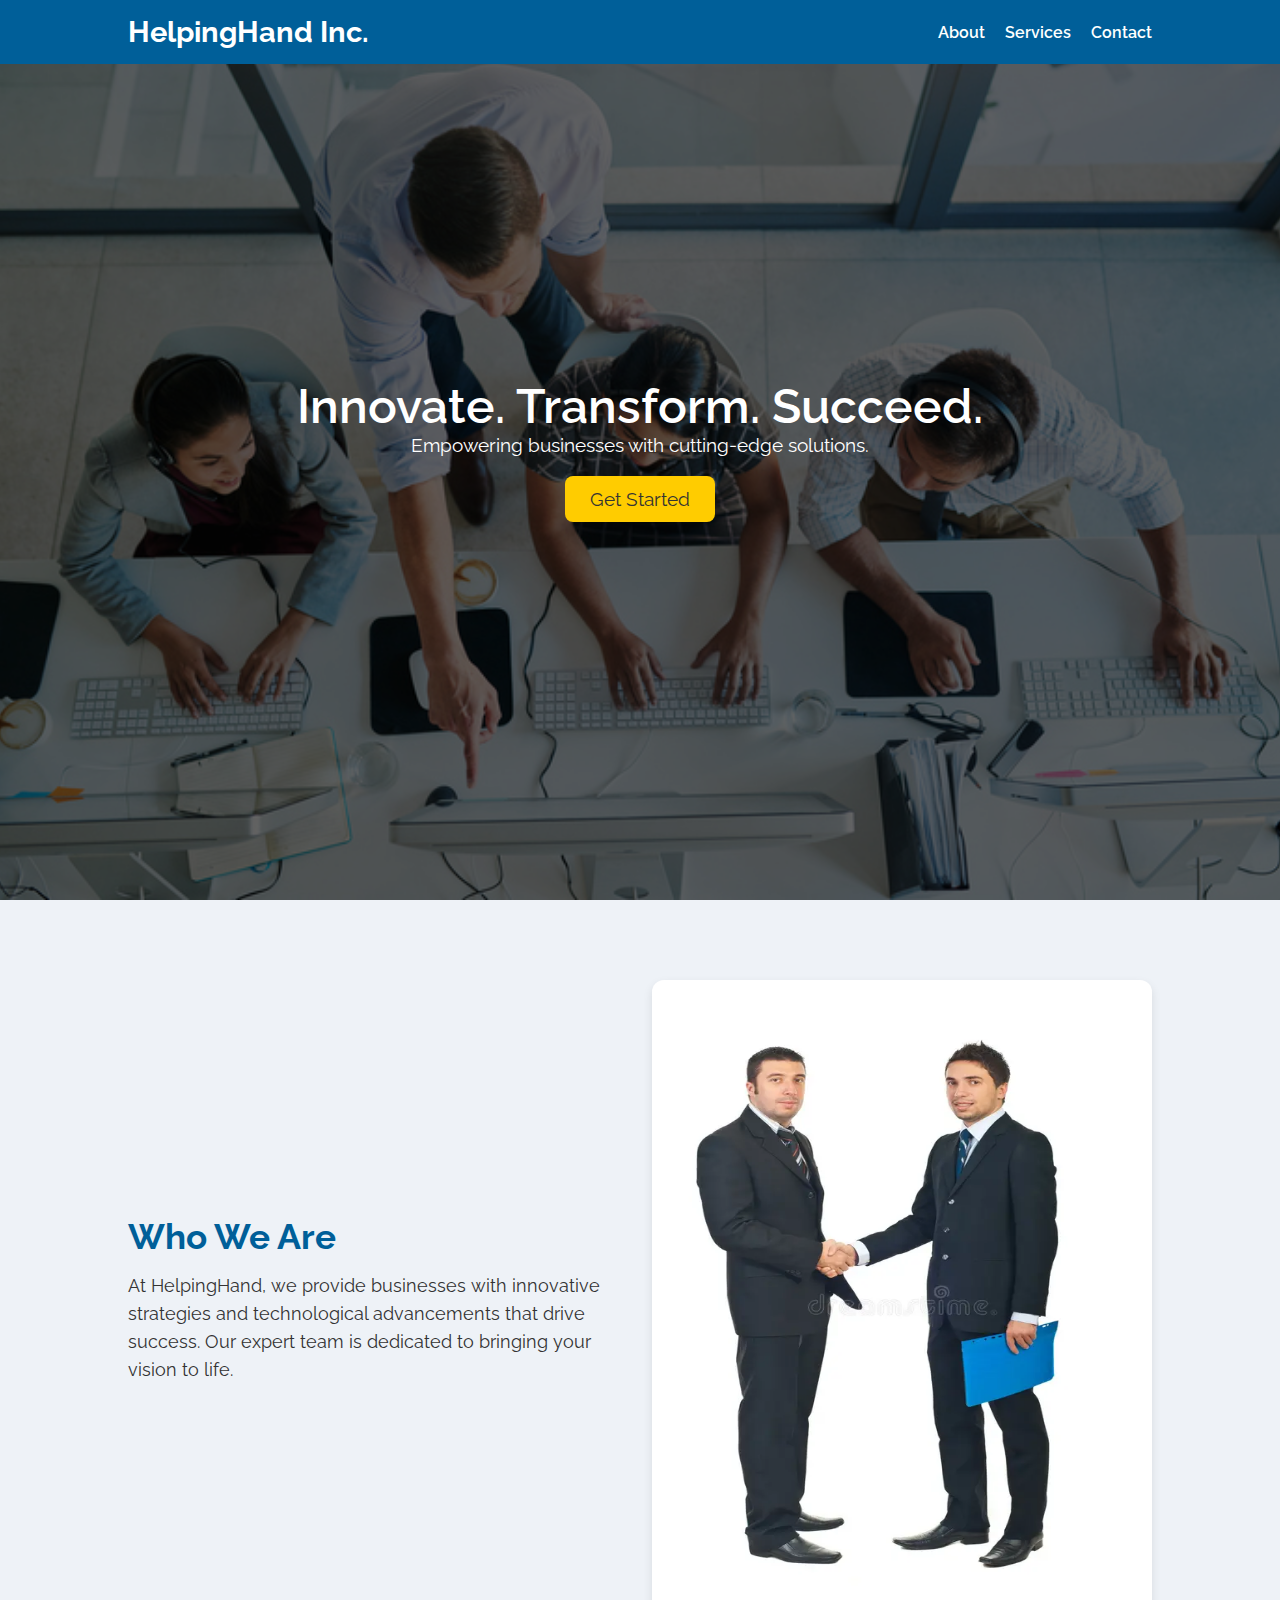
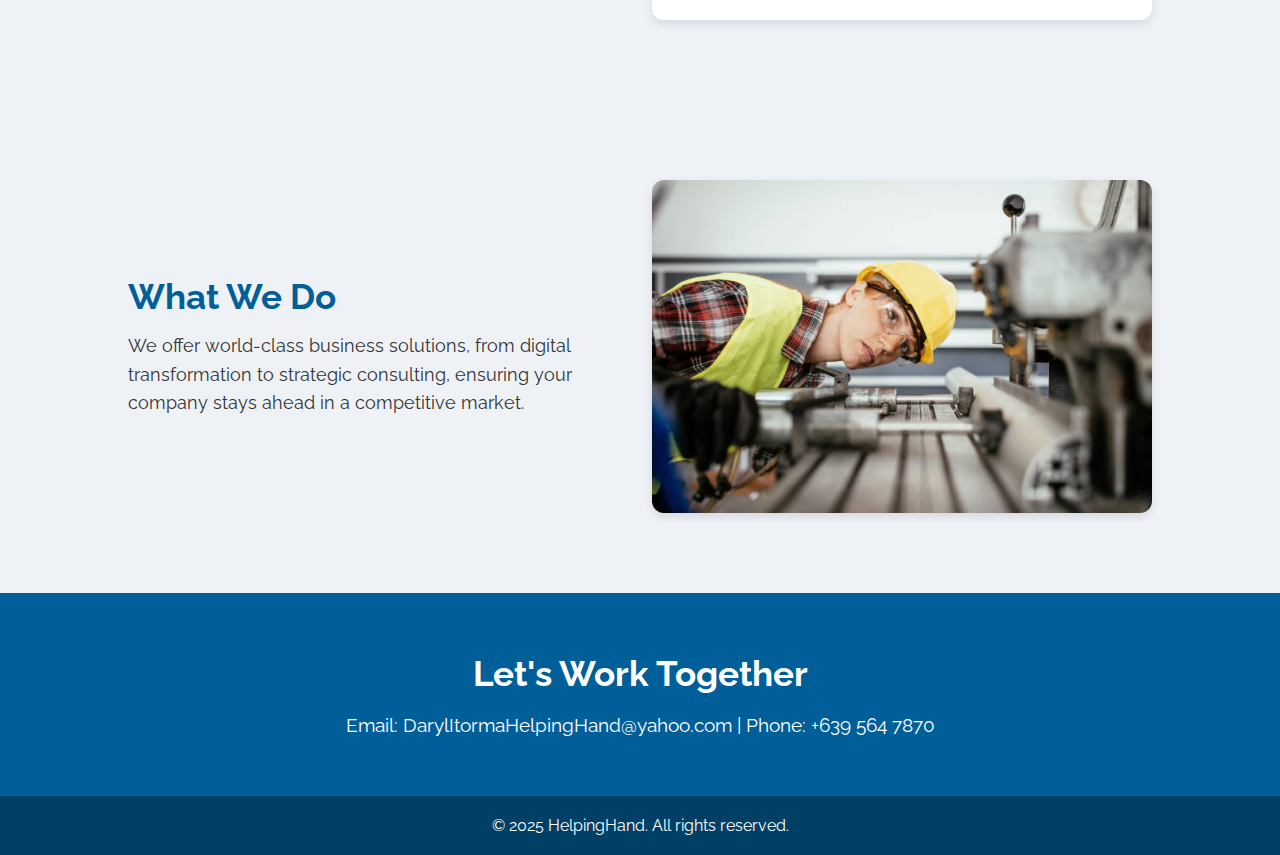
==== BusinessWebsite/index.html @ 79c6e8b8 "Added business website" ====
<!DOCTYPE html>
<html lang="en">
<head>
    <link rel="stylesheet" href="style.css">
    <meta charset="UTF-8">
    <meta name="viewport" content="width=device-width, initial-scale=1.0">
    <title>BlueWave Solutions</title>
    
</head>
<body>

    <nav>
        <div class="logo">HelpingHand Inc.</div>
        <ul>
            <li><a href="#about">About</a></li>
            <li><a href="#services">Services</a></li>
            <li><a href="#contact">Contact</a></li>
        </ul>
    </nav>

    <section class="hero">
        <h1>Innovate. Transform. Succeed.</h1>
        <p>Empowering businesses with cutting-edge solutions.</p>
        <a href="#contact" class="btn">Get Started</a>
    </section>

    <section id="about" class="section">
        <div class="text">
            <h2>Who We Are</h2>
            <p>At HelpingHand, we provide businesses with innovative strategies and technological advancements that drive success. Our expert team is dedicated to bringing your vision to life.</p>
        </div>
        <img src="help1.webp" alt="About Us" height="640px" width="16px">
    </section>

    <section id="services" class="section">
        <img src="help3.jpg" alt="Services">
        <div class="text">
            <h2>What We Do</h2>
            <p>We offer world-class business solutions, from digital transformation to strategic consulting, ensuring your company stays ahead in a competitive market.</p>
        </div>
    </section>

    <section id="contact" class="contact">
        <h2>Let's Work Together</h2>
        <p>Email: DarylItormaHelpingHand@yahoo.com | Phone: +639 564 7870</p>
    </section>

    <footer class="footer">
        <p>&copy; 2025 HelpingHand. All rights reserved.</p>
    </footer>

</body>
</html>
---- BusinessWebsite/style.css ----
@import url('https://fonts.googleapis.com/css2?family=Raleway:wght@300;400;600&display=swap');

* {
    margin: 0;
    padding: 0;
    box-sizing: border-box;
    font-family: 'Raleway', sans-serif;
    scroll-behavior: smooth;
}

body {
    background-color: #eef2f7;
    color: #333;
}

/* Navigation */
nav {
    display: flex;
    justify-content: space-between;
    align-items: center;
    background: #005f99;
    color: white;
    padding: 15px 10%;
    position: fixed;
    width: 100%;
    top: 0;
    left: 0;
    z-index: 1000;
}

nav .logo {
    font-size: 1.8em;
    font-weight: bold;
}

nav ul {
    display: flex;
    list-style: none;
}

nav ul li {
    margin-left: 20px;
}

nav ul li a {
    color: white;
    text-decoration: none;
    font-weight: 600;
    transition: color 0.3s;
}

nav ul li a:hover {
    color: #ffcc00;
}

/* Hero Section */
.hero {
    background: url('help.jpg') no-repeat center center/cover;
    height: 100vh;
    display: flex;
    justify-content: center;
    align-items: center;
    text-align: center;
    color: white;
    flex-direction: column;
    position: relative;
}

.hero::before {
    content: "";
    position: absolute;
    top: 0;
    left: 0;
    width: 100%;
    height: 100%;
    background: rgba(0, 0, 0, 0.6);
}

.hero h1, .hero p, .hero .btn {
    position: relative;
    z-index: 1;
}

.hero h1 {
    font-size: 3em;
    font-weight: 600;
}

.hero p {
    font-size: 1.2em;
    margin-bottom: 20px;
}

.hero .btn {
    background: #ffcc00;
    color: #333;
    padding: 12px 25px;
    font-size: 1.2em;
    border: none;
    cursor: pointer;
    text-decoration: none;
    transition: all 0.3s ease;
    border-radius: 8px;
}

.hero .btn:hover {
    background: #ff9900;
    transform: scale(1.05);
}

/* About & Services */
.section {
    padding: 80px 10%;
    display: flex;
    align-items: center;
    gap: 40px;
}

.section img {
    width: 100%;
    max-width: 500px;
    border-radius: 12px;
    box-shadow: 0px 4px 10px rgba(0, 0, 0, 0.1);
}

.section:nth-child(even) {
    flex-direction: row-reverse;
}

.text {
    flex: 1;
}

.text h2 {
    font-size: 2.2em;
    margin-bottom: 15px;
    color: #005f99;
}

.text p {
    font-size: 1.1em;
    line-height: 1.6;
}

/* Contact Section */
.contact {
    background: #005f99;
    color: white;
    text-align: center;
    padding: 60px 10%;
}

.contact h2 {
    font-size: 2.2em;
    margin-bottom: 20px;
}

.contact p {
    font-size: 1.2em;
}

/* Footer */
.footer {
    background: #003f66;
    color: white;
    text-align: center;
    padding: 20px 10%;
}

/* Responsive Design */
@media (max-width: 768px) {
    nav {
        flex-direction: column;
        text-align: center;
        padding: 10px;
    }

    nav ul {
        margin-top: 10px;
    }

    .section {
        flex-direction: column;
        text-align: center;
    }

    .hero h1 {
        font-size: 2.5em;
    }

    .hero p {
        font-size: 1em;
    }

    .hero .btn {
        font-size: 1em;
        padding: 10px 20px;
    }
}
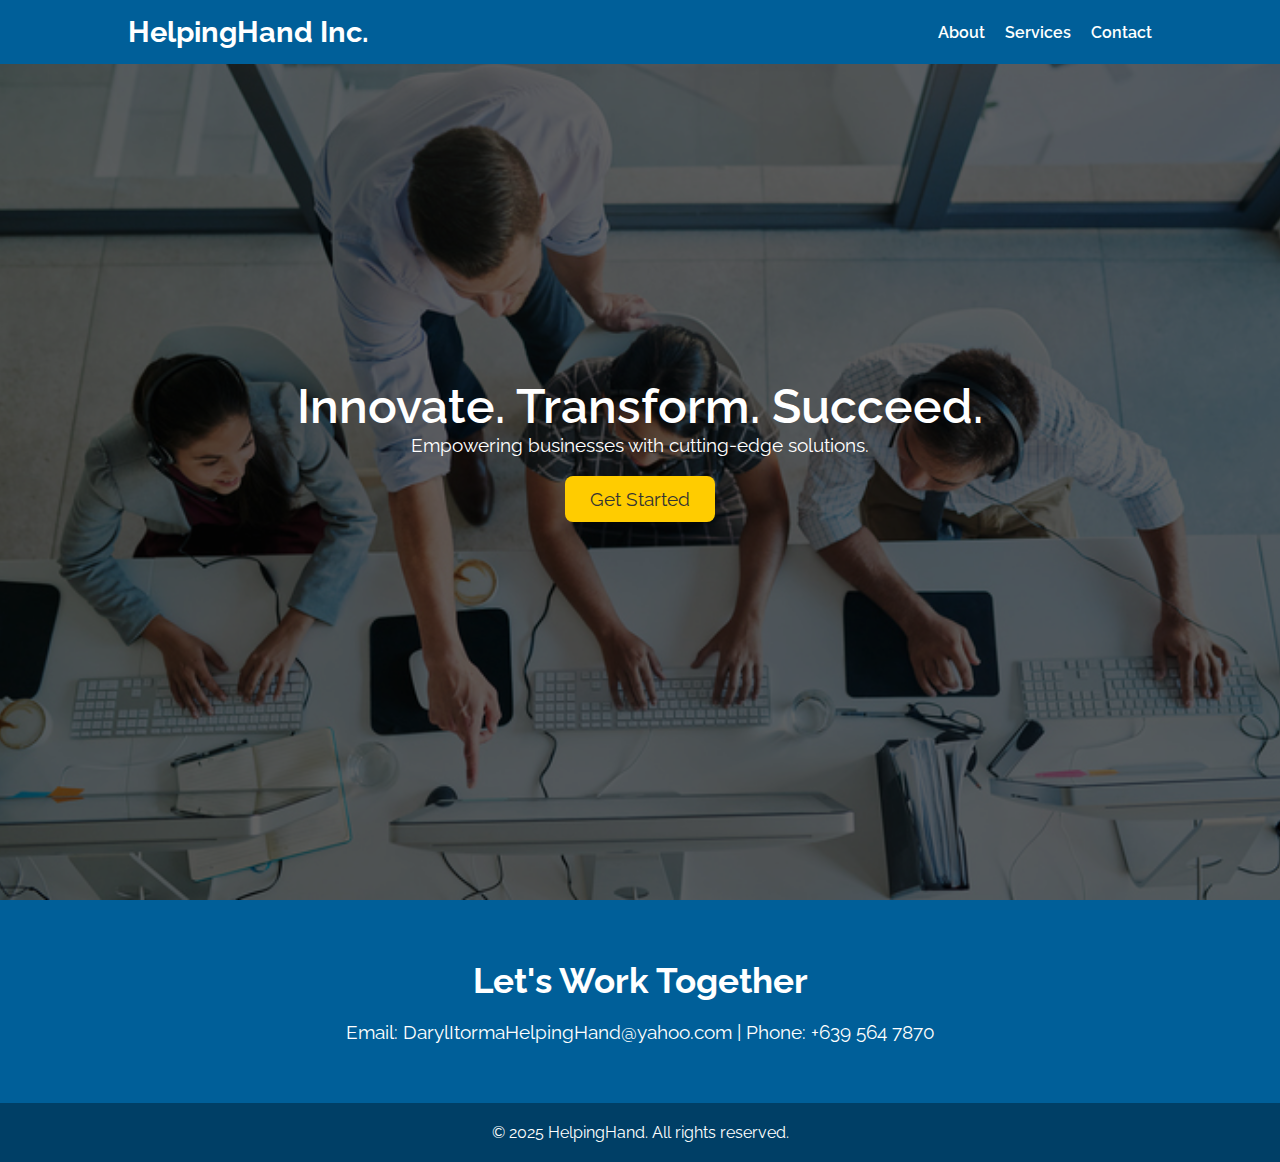
==== commit b8a2a53d: "Updated the Business Website. Added JS and Carousel" ====
--- a/BusinessWebsite/index.html
+++ b/BusinessWebsite/index.html
@@ -4,16 +4,15 @@
     <link rel="stylesheet" href="style.css">
     <meta charset="UTF-8">
     <meta name="viewport" content="width=device-width, initial-scale=1.0">
-    <title>BlueWave Solutions</title>
-    
+    <title>HelpingHand Inc.</title>
 </head>
 <body>
 
     <nav>
         <div class="logo">HelpingHand Inc.</div>
         <ul>
-            <li><a href="#about">About</a></li>
-            <li><a href="#services">Services</a></li>
+            <li><a href="about.html">About</a></li>
+            <li><a href="services.html">Services</a></li>
             <li><a href="#contact">Contact</a></li>
         </ul>
     </nav>
@@ -22,22 +21,6 @@
         <h1>Innovate. Transform. Succeed.</h1>
         <p>Empowering businesses with cutting-edge solutions.</p>
         <a href="#contact" class="btn">Get Started</a>
-    </section>
-
-    <section id="about" class="section">
-        <div class="text">
-            <h2>Who We Are</h2>
-            <p>At HelpingHand, we provide businesses with innovative strategies and technological advancements that drive success. Our expert team is dedicated to bringing your vision to life.</p>
-        </div>
-        <img src="help1.webp" alt="About Us" height="640px" width="16px">
-    </section>
-
-    <section id="services" class="section">
-        <img src="help3.jpg" alt="Services">
-        <div class="text">
-            <h2>What We Do</h2>
-            <p>We offer world-class business solutions, from digital transformation to strategic consulting, ensuring your company stays ahead in a competitive market.</p>
-        </div>
     </section>
 
     <section id="contact" class="contact">
--- a/BusinessWebsite/style.css
+++ b/BusinessWebsite/style.css
@@ -161,11 +161,13 @@
 
 /* Footer */
 .footer {
+    margin-top: auto;
     background: #003f66;
     color: white;
     text-align: center;
     padding: 20px 10%;
 }
+
 
 /* Responsive Design */
 @media (max-width: 768px) {
@@ -196,4 +198,70 @@
         font-size: 1em;
         padding: 10px 20px;
     }
-}+}
+
+/* Services Container */
+.services-container {
+    text-align: center;
+    padding: 50px 10%;
+}
+
+.services-container .text {
+    margin-bottom: 30px;
+}
+
+/* Carousel Wrapper */
+.carousel-wrapper {
+    display: flex;
+    justify-content: center;
+    align-items: center;
+}
+
+/* Carousel Container */
+.carousel-container {
+    position: relative;
+    max-width: 600px;
+    width: 100%;
+    height: 300px; /* Adjust this height as needed */
+    overflow: hidden;
+    border-radius: 10px;
+    box-shadow: 0px 4px 10px rgba(0, 0, 0, 0.1);
+}
+
+/* Carousel */
+.carousel {
+    display: flex;
+    transition: transform 0.5s ease-in-out;
+}
+
+.carousel-image {
+    width: 100%;
+    height: 100%;
+    object-fit: cover; /* Crop images to fit without distortion */
+}
+
+/* Show first image by default */
+.carousel-image:first-child {
+    display: block;
+}
+
+/* Navigation Buttons */
+.prev, .next {
+    position: absolute;
+    top: 50%;
+    transform: translateY(-50%);
+    background-color: rgba(0, 0, 0, 0.5);
+    color: white;
+    border: none;
+    padding: 10px 15px;
+    cursor: pointer;
+    font-size: 1.5em;
+    border-radius: 5px;
+}
+
+.prev { left: 10px; }
+.next { right: 10px; }
+
+.prev:hover, .next:hover {
+    background-color: rgba(0, 0, 0, 0.8);
+}
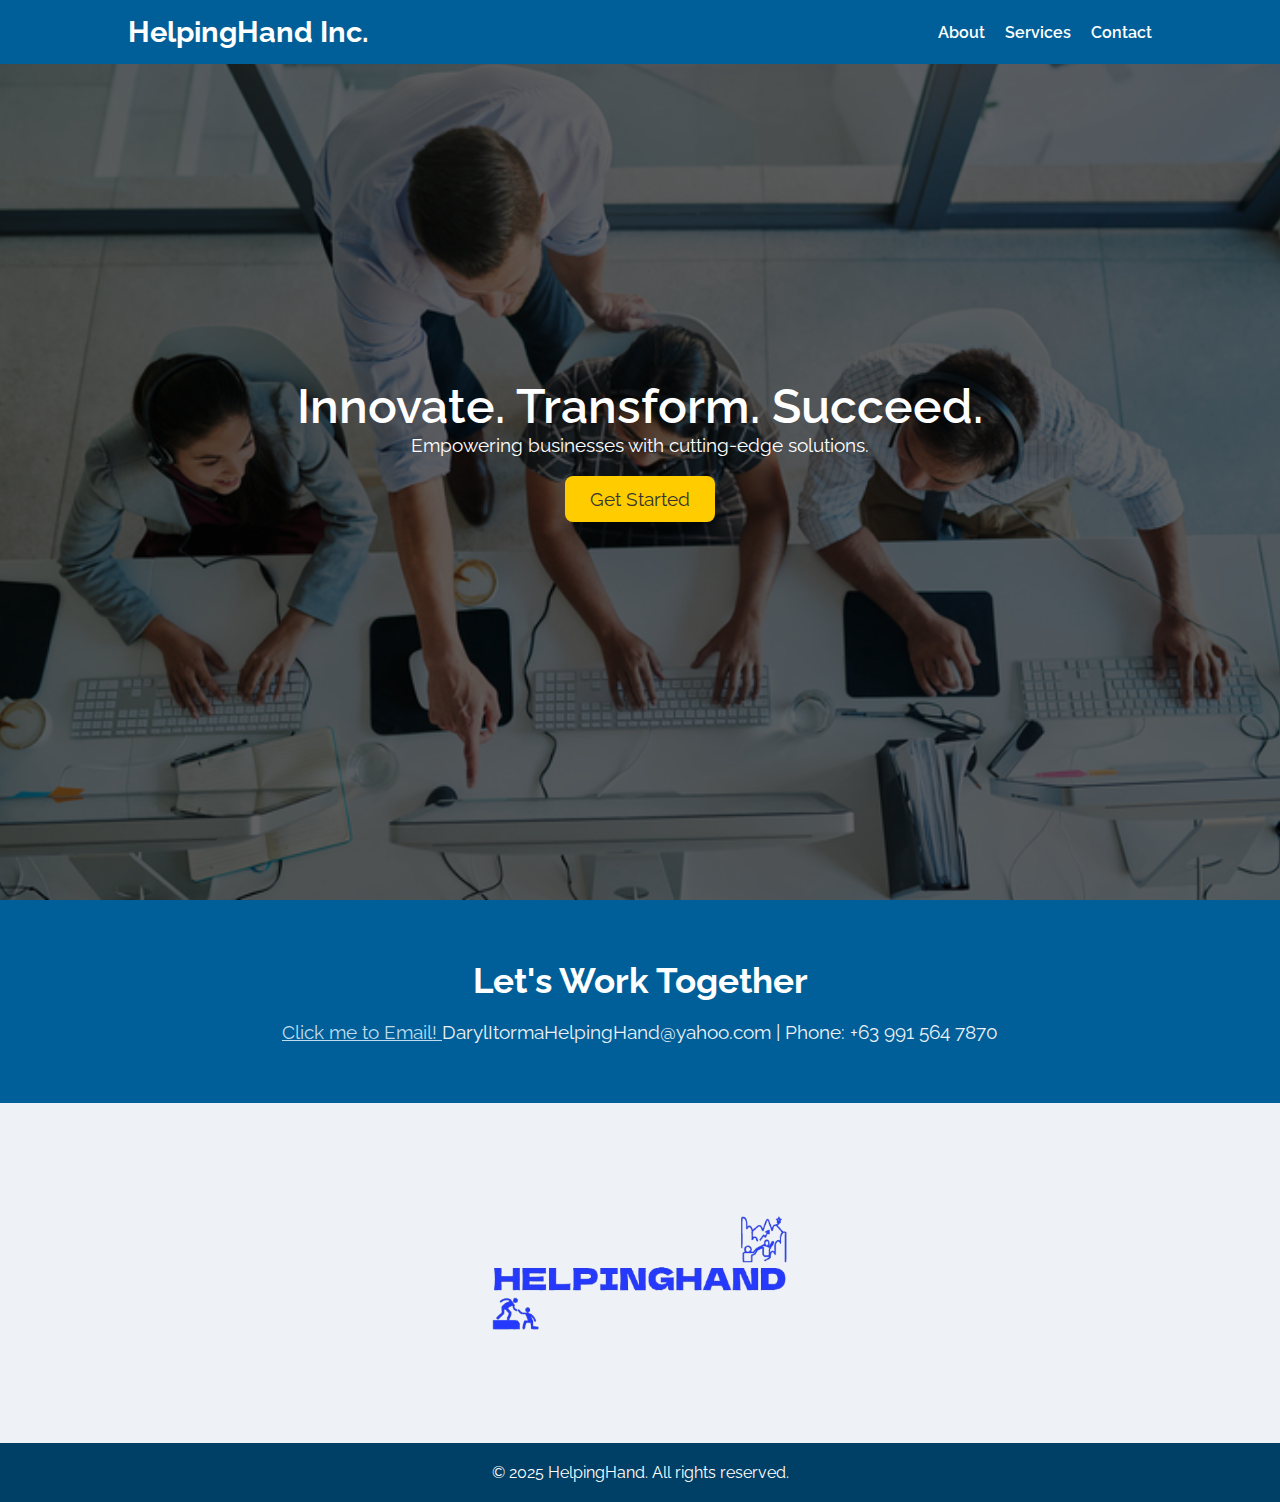
==== commit 0a68c8ae: "Added updates 2" ====
--- a/BusinessWebsite/index.html
+++ b/BusinessWebsite/index.html
@@ -25,9 +25,12 @@
 
     <section id="contact" class="contact">
         <h2>Let's Work Together</h2>
-        <p>Email: DarylItormaHelpingHand@yahoo.com | Phone: +639 564 7870</p>
+        <p> <a href="gmail.com"> Click me to Email! </a> DarylItormaHelpingHand@yahoo.com | Phone: +63 991 564 7870</p>
     </section>
-
+    
+    <!-- Logo Image -->
+    <img class="logo1" src="images/logo12.png" alt="HelpingHand Logo">
+    
     <footer class="footer">
         <p>&copy; 2025 HelpingHand. All rights reserved.</p>
     </footer>
--- a/BusinessWebsite/style.css
+++ b/BusinessWebsite/style.css
@@ -131,6 +131,13 @@
     flex: 1;
 }
 
+.text h1 {
+    font-size: 3.3em;
+    color: #005f99;
+    margin-bottom: 15px;
+}
+
+
 .text h2 {
     font-size: 2.2em;
     margin-bottom: 15px;
@@ -161,7 +168,7 @@
 
 /* Footer */
 .footer {
-    margin-top: auto;
+    margin-top: 20px;
     background: #003f66;
     color: white;
     text-align: center;
@@ -218,32 +225,74 @@
 }
 
 /* Carousel Container */
+.carousel-container1 {
+    max-width: fit-content;
+    margin-left: auto;
+    margin-right: auto;
+    justify-content: center;
+}
+.carousel-container1 h1 {
+    font-size: 3.3em;
+    color: #005f99;
+    margin-bottom: 15px;
+}
+
+/* Ensure the carousel container is positioned properly */
 .carousel-container {
     position: relative;
     max-width: 600px;
     width: 100%;
-    height: 300px; /* Adjust this height as needed */
+    height: 350px;
     overflow: hidden;
+    text-align: center;
     border-radius: 10px;
-    box-shadow: 0px 4px 10px rgba(0, 0, 0, 0.1);
-}
-
-/* Carousel */
-.carousel {
-    display: flex;
-    transition: transform 0.5s ease-in-out;
-}
-
+    margin-bottom: 20px;
+}
+
+/* Ensure individual slides are positioned absolutely */
+.carousel-item {
+    position: absolute;
+    width: 100%;
+    height: 100%;
+    opacity: 0; /* Initially hidden */
+    transition: opacity 1s ease-in-out;
+}
+
+/* Show active slide */
+.carousel-item.active {
+    opacity: 1;
+}
+
+/* Image Styling */
 .carousel-image {
     width: 100%;
     height: 100%;
-    object-fit: cover; /* Crop images to fit without distortion */
-}
-
-/* Show first image by default */
-.carousel-image:first-child {
-    display: block;
-}
+    object-fit: cover;
+    border-radius: 10px;
+}
+
+/* Fix the visibility issue for hover text */
+.carousel-text {
+    position: absolute;
+    bottom: 10%;
+    left: 50%;
+    transform: translateX(-50%);
+    background: rgba(0, 0, 0, 0.7); /* Dark background */
+    color: white;
+    padding: 10px 20px;
+    font-size: 18px;
+    border-radius: 5px;
+    opacity: 0;  /* Initially hidden */
+    z-index: 2; /* Ensure it's above the image */
+    transition: opacity 0.5s ease-in-out;
+    text-align: center;
+}
+
+/* Make sure the text appears on hover */
+.carousel-item:hover .carousel-text {
+    opacity: 1;
+}
+
 
 /* Navigation Buttons */
 .prev, .next {
@@ -265,3 +314,28 @@
 .prev:hover, .next:hover {
     background-color: rgba(0, 0, 0, 0.8);
 }
+
+/* Logo Image Styling */
+.logo1 {
+    display: block;
+    margin: 20px auto;  /* Center the logo horizontally */
+    max-width: 400px;    /* Set max width to avoid being too large */
+    height: auto;        /* Keep the aspect ratio */
+    border-radius: 8px;  /* Optional: round corners for style */
+    background-color: transparent;  /* Ensure no background color */
+}
+
+
+/* Optional: Adding space between contact section and the logo */
+.contact {
+    text-align: center;   /* Center the contact text */
+    margin-bottom: 10px;  /* Add some space below contact section */
+}
+
+.contact p {
+    color: #eef2f7;
+}
+
+.contact a {
+    color: #bedcee;
+}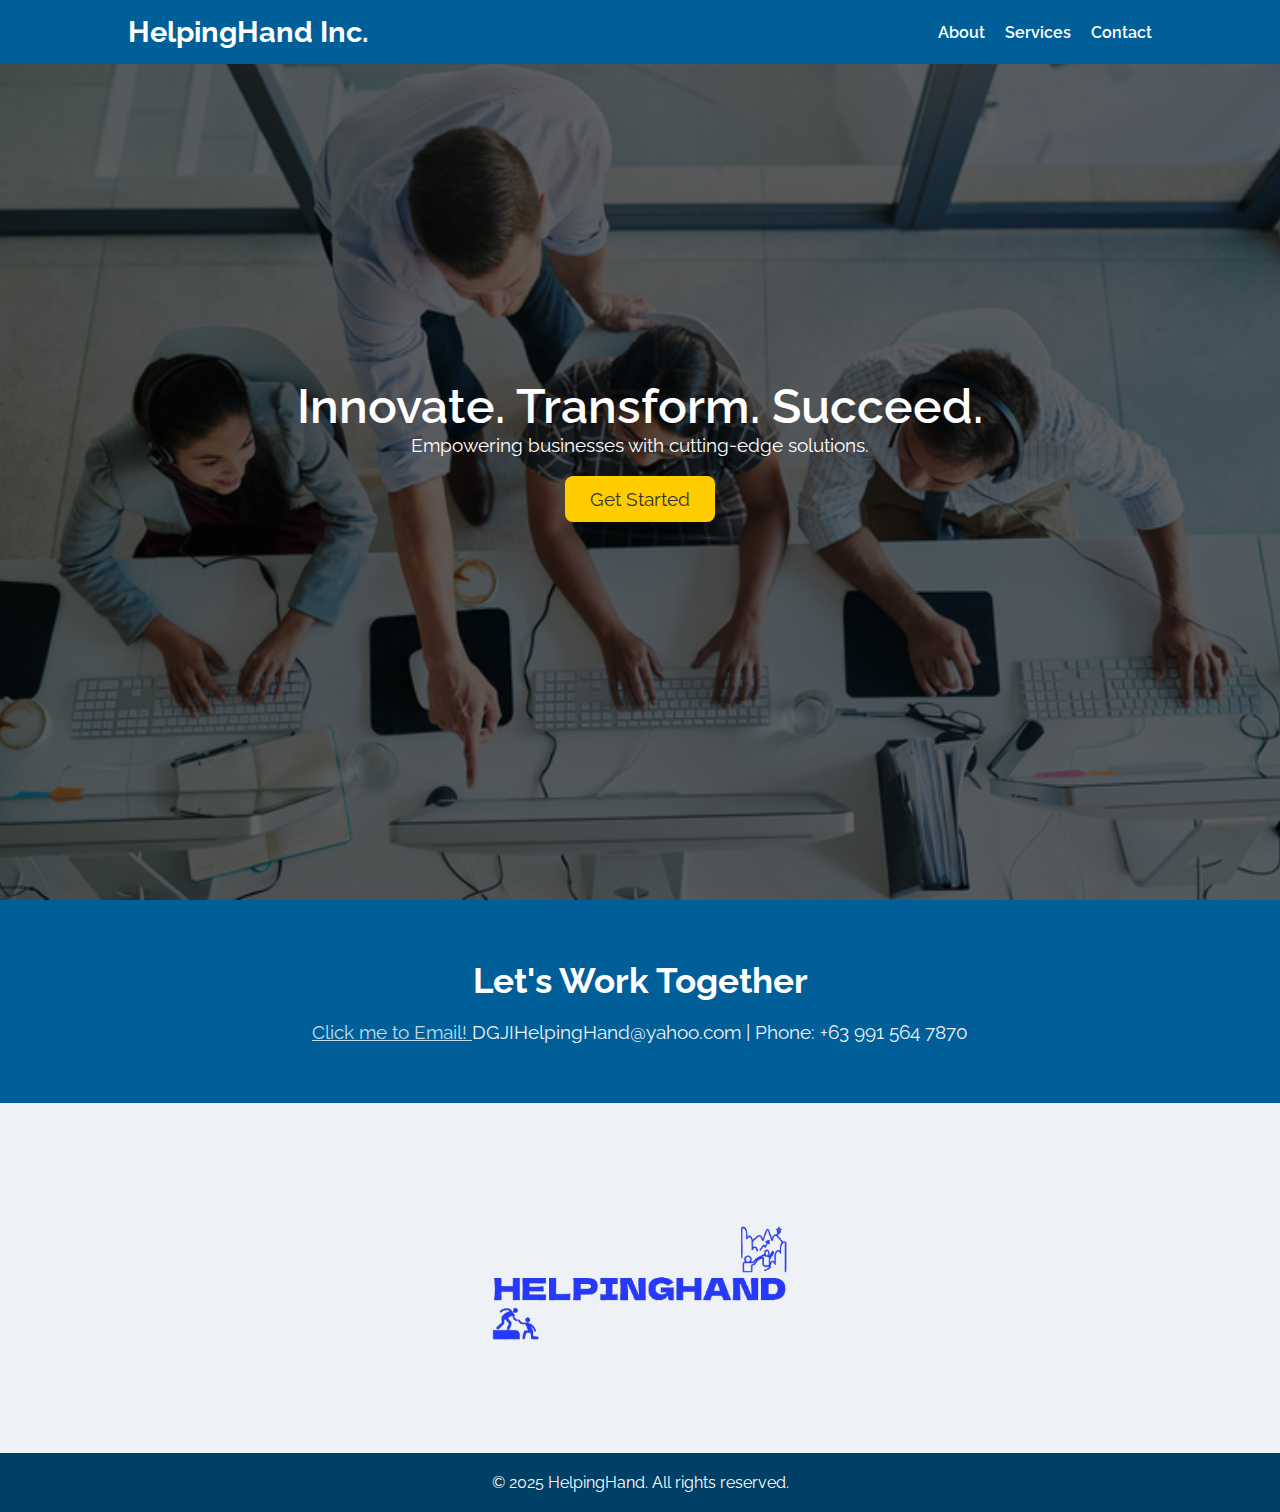
==== commit b0cbdc38: "Finalization +50" ====
--- a/BusinessWebsite/index.html
+++ b/BusinessWebsite/index.html
@@ -13,19 +13,19 @@
         <ul>
             <li><a href="about.html">About</a></li>
             <li><a href="services.html">Services</a></li>
-            <li><a href="#contact">Contact</a></li>
+            <li><a href="contact.html">Contact</a></li>
         </ul>
     </nav>
 
     <section class="hero">
         <h1>Innovate. Transform. Succeed.</h1>
         <p>Empowering businesses with cutting-edge solutions.</p>
-        <a href="#contact" class="btn">Get Started</a>
+        <a href="contact.html" class="btn">Get Started</a>
     </section>
 
     <section id="contact" class="contact">
         <h2>Let's Work Together</h2>
-        <p> <a href="gmail.com"> Click me to Email! </a> DarylItormaHelpingHand@yahoo.com | Phone: +63 991 564 7870</p>
+        <p> <a href="contact.html"> Click me to Email! </a> DGJIHelpingHand@yahoo.com | Phone: +63 991 564 7870</p>
     </section>
     
     <!-- Logo Image -->
--- a/BusinessWebsite/style.css
+++ b/BusinessWebsite/style.css
@@ -11,6 +11,7 @@
 body {
     background-color: #eef2f7;
     color: #333;
+    margin-top: 70px;
 }
 
 /* Navigation */
@@ -166,13 +167,36 @@
     font-size: 1.2em;
 }
 
+
+/* Body Setup */
+body {
+    display: flex;
+    flex-direction: column;
+    min-height: 100vh;   /* Ensure body takes the full height of the viewport */
+    margin: 0;
+}
+
 /* Footer */
 .footer {
-    margin-top: 20px;
-    background: #003f66;
-    color: white;
-    text-align: center;
-    padding: 20px 10%;
+    margin-top: auto;     /* Push the footer to the bottom */
+    background: #003f66;  /* Dark blue background */
+    color: white;         /* White text */
+    text-align: center;   /* Center the text */
+    padding: 20px 10%;    /* Padding around the footer */
+    font-size: 1em;       /* Set the font size */
+}
+
+/* Make sure text in the footer has no unwanted margins */
+.footer p {
+    margin: 0;            /* Remove any margin */
+}
+
+/* Ensure the footer is responsive */
+@media (max-width: 768px) {
+    .footer {
+        padding: 15px 5%;  /* Adjust padding on smaller screens */
+        font-size: 0.9em;   /* Slightly smaller text on mobile */
+    }
 }
 
 
@@ -338,4 +362,132 @@
 
 .contact a {
     color: #bedcee;
-}+}
+
+/* Contact Page Styling */
+.contact-header {
+    text-align: center;
+    padding: 40px 20px;
+    background: #007bff;
+    color: white;
+}
+
+.contact-container {
+    display: flex;
+    flex-wrap: wrap;
+    justify-content: center;
+    padding: 40px 20px;
+}
+
+.contact-info, .contact-form {
+    flex: 1;
+    min-width: 300px;
+    max-width: 500px;
+    margin: 20px;
+}
+
+.contact-info h2, .contact-form h2 {
+    color: #007bff;
+}
+
+.contact-form form {
+    display: flex;
+    flex-direction: column;
+}
+
+.contact-form label {
+    font-weight: bold;
+    margin: 10px 0 5px;
+}
+
+.contact-form input, .contact-form textarea {
+    width: 100%;
+    padding: 10px;
+    margin-bottom: 15px;
+    border: 1px solid #ccc;
+    border-radius: 5px;
+}
+
+.contact-form .btn {
+    background: #007bff;
+    color: white;
+    padding: 10px;
+    border: none;
+    border-radius: 5px;
+    cursor: pointer;
+    transition: 0.3s;
+}
+
+.contact-form .btn:hover {
+    background: #0056b3;
+}
+
+/* Map Styling */
+#map {
+    width: 80%; /* Adjust width to make it smaller */
+    height: 200px; /* Reduce height */
+    max-width: 400px; /* Limit maximum size */
+    border-radius: 10px;
+    margin: 20px auto;
+    box-shadow: 0 4px 8px rgba(0, 0, 0, 0.2);
+}
+
+.map {
+    text-align: center;
+    margin: 30px 0;
+}
+
+/* Services Container */
+.services-container {
+    padding: 50px 10%;
+    text-align: center;
+}
+
+/* Service Item Styling */
+.service-item {
+    display: flex;
+    justify-content: space-between;
+    margin-bottom: 40px;
+    align-items: center;
+}
+
+/* Adjust the image styling */
+.service-image {
+    width: 45%;
+    border-radius: 10px;
+    box-shadow: 0px 4px 8px rgba(0, 0, 0, 0.1);
+}
+
+/* Text section for each service */
+.service-text {
+    width: 45%;
+    text-align: left;
+}
+
+.service-text h3 {
+    font-size: 2em;
+    color: #005f99;
+    margin-bottom: 15px;
+}
+
+.service-text p {
+    font-size: 1.2em;
+    line-height: 1.6;
+}
+
+/* Ensure responsive design for mobile */
+@media (max-width: 768px) {
+    .service-item {
+        flex-direction: column;
+        text-align: center;
+    }
+
+    .service-image {
+        width: 80%;
+        margin-bottom: 20px;
+    }
+
+    .service-text {
+        width: 80%;
+    }
+}
